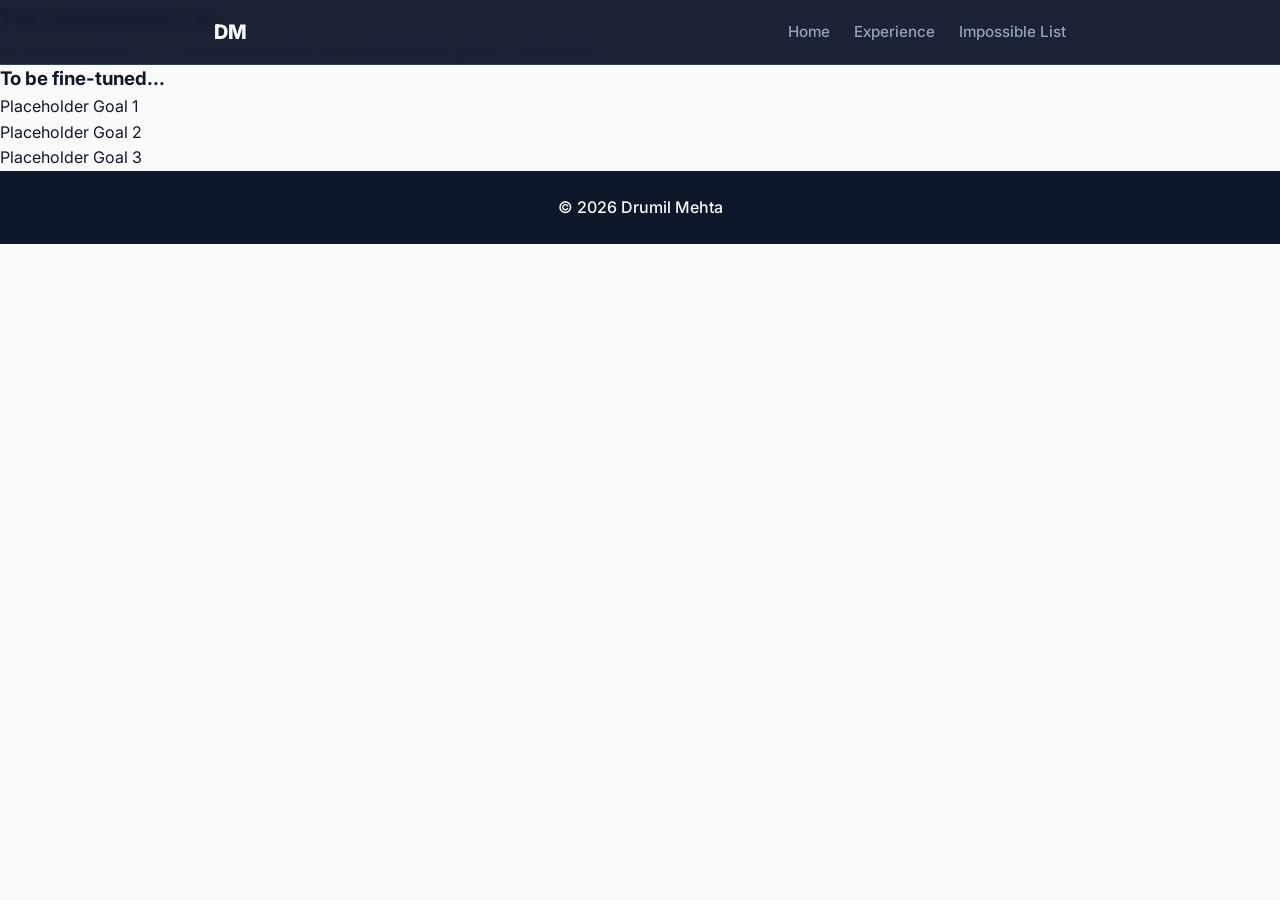
==== impossiblelist.html @ 79d07f01 "Add files via upload" ====
<!DOCTYPE html>
<html lang="en">
<head>
    <meta charset="UTF-8">
    <meta name="viewport" content="width=device-width, initial-scale=1.0">
    <title>Impossible List | Drumil Mehta</title>
    <link rel="stylesheet" href="style.css">
    <!-- Google Fonts: Inter -->
    <link rel="preconnect" href="https://fonts.googleapis.com">
    <link rel="preconnect" href="https://fonts.gstatic.com" crossorigin>
    <link href="https://fonts.googleapis.com/css2?family=Inter:wght@300;400;600;800&display=swap" rel="stylesheet">
    <link rel="stylesheet" href="https://cdnjs.cloudflare.com/ajax/libs/font-awesome/6.4.0/css/all.min.css">
</head>
<body class="impossible-page">
    <nav class="navbar">
        <div class="nav-content">
            <a href="index.html" class="logo">DM</a>
            <ul class="nav-links">
                <li><a href="index.html">Home</a></li>
                <li><a href="index.html#timeline">Experience</a></li>
                <li><a href="#" class="active">Impossible List</a></li>
            </ul>
        </div>
    </nav>

    <section class="impossible-list-section">
        <div class="impossible-container">
            <h2>The Impossible List</h2>
            <p class="impossible-intro">A living document of my life goals and the impossible things I plan to accomplish.</p>
            <div class="list-card">
                <h3>To be fine-tuned...</h3>
                <ul>
                    <li>Placeholder Goal 1</li>
                    <li>Placeholder Goal 2</li>
                    <li>Placeholder Goal 3</li>
                </ul>
            </div>
        </div>
    </section>

    <footer>
        <p>&copy; 2026 Drumil Mehta</p>
    </footer>

    <script src="script.js"></script>
</body>
</html>
---- style.css ----
:root {
    /* Two-Tone Theme Variables */
    --bg-light: #fafafa;
    --bg-dark: #0f172a; /* Deep slate / black for hero */
    
    --text-dark: #111827; /* For white bg */
    --text-dark-secondary: #4b5563;
    
    --text-light: #f8fafc; /* For dark bg */
    --text-light-secondary: #94a3b8;
    
    --border-light: #e5e7eb;
    --border-dark: #334155;
    
    --card-light: #ffffff;
    --card-dark: #1e293b;

    --accent-color: #3b82f6;
    --font-family: 'Inter', sans-serif;
    
    /* Icon Colors */
    --color-green: #22c55e;
    --color-blue: #3b82f6;
    --color-purple: #a855f7;
    --color-orange: #f97316;
    --color-red: #ef4444;
}

* {
    margin: 0;
    padding: 0;
    box-sizing: border-box;
}

html {
    scroll-behavior: smooth;
}

body {
    background-color: var(--bg-light); /* White background for projects */
    color: var(--text-dark);
    font-family: var(--font-family);
    line-height: 1.6;
    overflow-x: hidden;
}

/* Navbar (Keep Dark to match Hero) */
.navbar {
    position: fixed;
    top: 0;
    width: 100%;
    background: rgba(15, 23, 42, 0.95);
    backdrop-filter: blur(8px);
    z-index: 1000;
    border-bottom: 1px solid var(--border-dark);
}

.nav-content {
    max-width: 900px;
    margin: 0 auto;
    padding: 1rem 1.5rem;
    display: flex;
    justify-content: space-between;
    align-items: center;
}

.logo {
    color: var(--text-light);
    text-decoration: none;
    font-size: 1.25rem;
    font-weight: 800;
    letter-spacing: -0.5px;
}

.nav-links {
    list-style: none;
    display: flex;
    gap: 1.5rem;
}

.nav-links a {
    color: var(--text-light-secondary);
    text-decoration: none;
    font-weight: 500;
    font-size: 0.95rem;
    transition: color 0.2s ease;
}

.nav-links a:hover {
    color: var(--text-light);
}

/* Hero Section (Dark Theme) */
.hero {
    background-color: var(--bg-dark); /* Keeps the dark setting here */
    color: var(--text-light);
    text-align: center;
    position: relative;
    min-height: 85vh; 
    display: flex;
    flex-direction: column;
    justify-content: center;
    align-items: center;
    overflow: hidden;
    margin-bottom: 5rem;
    padding-top: 60px; /* Offset for navbar */
    border-bottom: 1px solid var(--border-dark);
}

#quantCanvas {
    position: absolute;
    top: 0;
    left: 0;
    width: 100%;
    height: 100%;
    z-index: 0;
}

.hero-content {
    position: relative;
    z-index: 1;
    animation: fadeIn 1.5s ease-out;
    padding: 2rem;
    max-width: 700px;
}

@keyframes fadeIn {
    from { opacity: 0; transform: translateY(10px); }
    to { opacity: 1; transform: translateY(0); }
}

.avatar-container {
    margin-bottom: 2rem;
    display: flex;
    justify-content: center;
}

.avatar-placeholder {
    width: 140px;
    height: 140px;
    border-radius: 50%;
    background-color: var(--card-dark);
    border: 2px solid var(--border-dark);
    display: flex;
    justify-content: center;
    align-items: center;
    font-size: 3rem;
    color: var(--text-light-secondary);
    box-shadow: 0 10px 25px rgba(0, 0, 0, 0.5);
}

.avatar-img {
    width: 140px;
    height: 140px;
    border-radius: 50%;
    object-fit: cover;
    object-position: center top; /* Good for headshots so head isn't cut off */
    box-shadow: 0 10px 25px rgba(0, 0, 0, 0.5);
    border: 2px solid var(--border-dark);
}

h1 {
    font-size: 2.8rem;
    font-weight: 800;
    letter-spacing: -1px;
    margin-bottom: 0.5rem;
    color: var(--text-light);
}

.subtitle {
    font-size: 1.15rem;
    color: var(--text-light);
    font-weight: 600;
    margin-bottom: 1.5rem;
}

.bio {
    font-size: 1.05rem;
    color: var(--text-light-secondary);
    margin-bottom: 2rem;
    line-height: 1.7;
}

.social-links {
    display: flex;
    justify-content: center;
    flex-wrap: wrap;
    gap: 1rem;
}

.social-links a {
    display: inline-flex;
    align-items: center;
    gap: 0.5rem;
    padding: 0.6rem 1.2rem;
    border-radius: 9999px;
    background-color: var(--card-dark);
    color: var(--text-light);
    text-decoration: none;
    font-size: 0.9rem;
    font-weight: 500;
    transition: all 0.2s ease;
    border: 1px solid var(--border-dark);
}

.social-links a:hover {
    background-color: var(--text-light);
    color: var(--bg-dark);
    transform: translateY(-2px);
}

/* Main Container */
.container {
    max-width: 900px;
    margin: 0 auto;
    padding: 0 1.5rem;
}

/* Sections */
.timeline-section {
    margin-bottom: 5rem;
}

.section-title {
    text-align: center;
    font-size: 2rem;
    font-weight: 800;
    margin-bottom: 4rem;
    color: var(--text-dark);
}

/* Timeline Alternating Layout (Light Theme) */
.timeline {
    position: relative;
    max-width: 800px;
    margin: 0 auto;
    padding: 2rem 0;
}

/* The central vertical line */
.timeline::after {
    content: '';
    position: absolute;
    width: 2px;
    background-color: #111827; /* Solid black/dark line like Diogo's */
    top: 0;
    bottom: 0;
    left: 50%;
    margin-left: -1px;
}

.timeline-item {
    padding: 10px 40px;
    position: relative;
    width: 50%;
    box-sizing: border-box;
    margin-bottom: 3rem;
}

.timeline-item.left {
    left: 0;
    text-align: right;
}

.timeline-item.right {
    left: 50%;
    text-align: left;
}

/* The colored nodes with icons */
.timeline-icon {
    position: absolute;
    width: 40px;
    height: 40px;
    border-radius: 50%;
    top: 20px;
    color: white;
    display: flex;
    justify-content: center;
    align-items: center;
    font-size: 1.1rem;
    z-index: 1;
    box-shadow: 0 4px 10px rgba(0,0,0,0.1);
    transition: transform 0.3s ease;
}

.timeline-item.left .timeline-icon {
    right: -20px;
}

.timeline-item.right .timeline-icon {
    left: -20px;
}

.timeline-item:hover .timeline-icon {
    transform: scale(1.15);
}

/* Icon Colors */
.bg-green { background-color: var(--color-green); }
.bg-blue { background-color: var(--color-blue); }
.bg-purple { background-color: var(--color-purple); }
.bg-orange { background-color: var(--color-orange); }
.bg-red { background-color: var(--color-red); }

/* The White Cards */
.timeline-card {
    padding: 1.5rem;
    background: var(--card-light);
    color: var(--text-dark);
    border-radius: 4px; /* Sharper edges like Diogo's */
    border: 1px solid var(--border-light);
    box-shadow: 0 4px 15px rgba(0, 0, 0, 0.05); /* Soft shadow on white */
    display: inline-block;
    width: 100%;
    text-align: left;
    transition: transform 0.3s ease, box-shadow 0.3s ease;
}

.timeline-item:hover .timeline-card {
    transform: translateY(-5px);
    box-shadow: 0 10px 25px rgba(0, 0, 0, 0.1);
}

.timeline-card h3 {
    margin-bottom: 0.5rem;
    font-size: 1.25rem;
    font-weight: 600;
}

.timeline-item.left .timeline-card h3,
.timeline-item.left .timeline-card .company {
    text-align: right; /* Aligns text towards the central line on the left side */
}
.timeline-item.left .timeline-card p {
    text-align: right;
}

/* Actually, Diogo's cards align text to the left even on the left side. Let's keep it clean: text-align: left for all cards. */
.timeline-item.left .timeline-card h3,
.timeline-item.left .timeline-card .company,
.timeline-item.left .timeline-card p {
    text-align: left;
}

.timeline-item.left {
    /* Keep the outer item right-aligned so the date float sits correctly if we add it, but text in card is left */
}

/* Wait, in Diogo's screenshot, the date is outside the card! "2015 - February 2016" is floating next to the node. 
Let's keep the date inside the card for simplicity unless requested, but Diogo has it outside. 
I will keep the date inside the card as currently structured to not break HTML. */

.timeline-card .date {
    display: inline-block;
    font-size: 0.85rem;
    color: var(--text-dark-secondary);
    font-weight: 500;
    margin-bottom: 1rem;
}

.timeline-card .company {
    font-weight: 600;
    color: var(--text-dark);
    margin-bottom: 0.75rem;
    font-size: 0.95rem;
}

.timeline-card p {
    color: var(--text-dark-secondary);
    font-size: 0.95rem;
    line-height: 1.6;
}

/* Footer */
footer {
    text-align: center;
    padding: 1.5rem 0;
    background-color: var(--bg-dark);
    color: var(--text-light);
    font-size: 1rem;
    font-weight: 500;
}

/* Responsive */
@media screen and (max-width: 768px) {
    .timeline::after {
        left: 31px;
    }
    
    .timeline-item {
        width: 100%;
        padding-left: 70px;
        padding-right: 15px;
    }
    
    .timeline-item.right {
        left: 0;
    }
    
    .timeline-item.left {
        left: 0;
        text-align: left;
    }
    
    .timeline-item.left .timeline-icon,
    .timeline-item.right .timeline-icon {
        left: 11px;
        right: auto;
    }
    
    .hero {
        min-height: 100vh;
    }
    
    h1 {
        font-size: 2.2rem;
    }
}
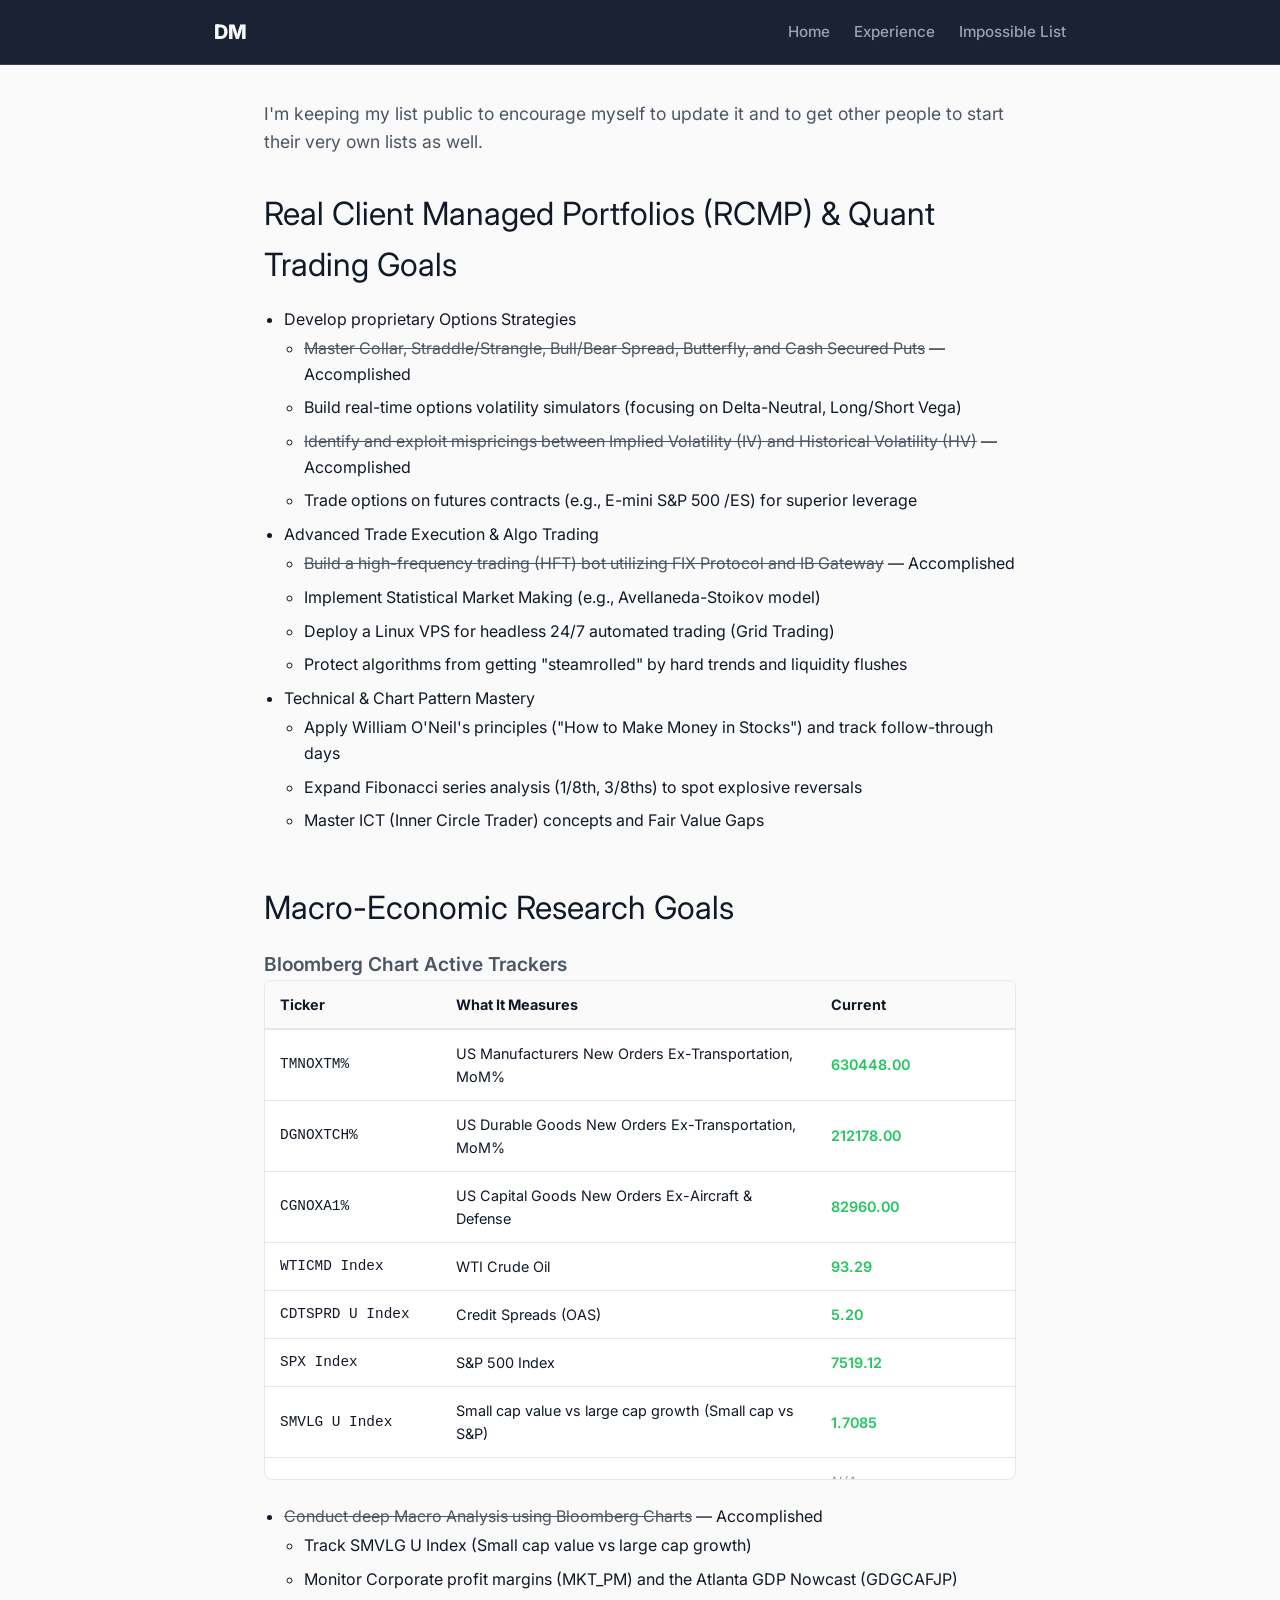
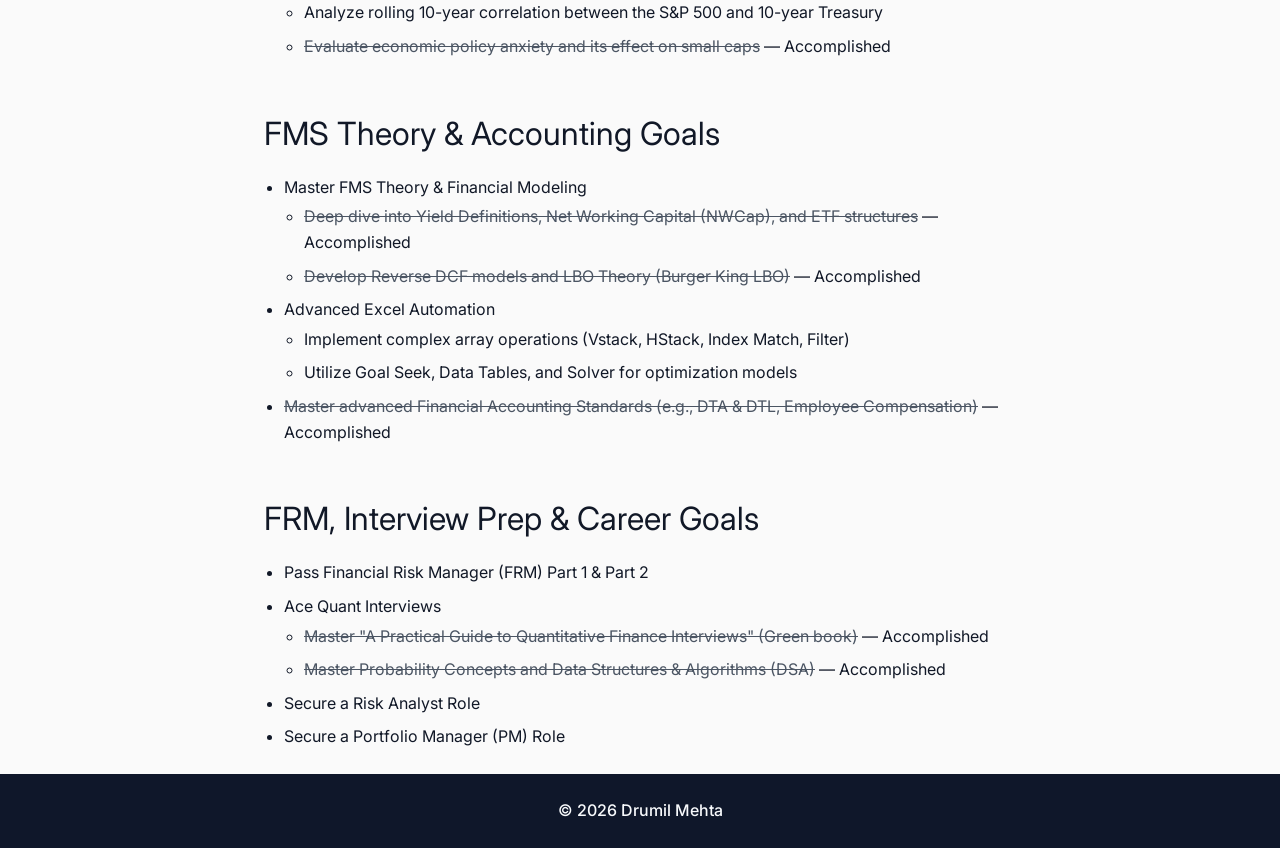
==== commit b398bdf3: "Add files via upload Updated the Impossible List (Added tables, fetched live market data) & made a f" ====
--- a/impossiblelist.html
+++ b/impossiblelist.html
@@ -1,47 +1,340 @@
-<!DOCTYPE html>
-<html lang="en">
-<head>
-    <meta charset="UTF-8">
-    <meta name="viewport" content="width=device-width, initial-scale=1.0">
-    <title>Impossible List | Drumil Mehta</title>
-    <link rel="stylesheet" href="style.css">
-    <!-- Google Fonts: Inter -->
-    <link rel="preconnect" href="https://fonts.googleapis.com">
-    <link rel="preconnect" href="https://fonts.gstatic.com" crossorigin>
-    <link href="https://fonts.googleapis.com/css2?family=Inter:wght@300;400;600;800&display=swap" rel="stylesheet">
-    <link rel="stylesheet" href="https://cdnjs.cloudflare.com/ajax/libs/font-awesome/6.4.0/css/all.min.css">
-</head>
-<body class="impossible-page">
-    <nav class="navbar">
-        <div class="nav-content">
-            <a href="index.html" class="logo">DM</a>
-            <ul class="nav-links">
-                <li><a href="index.html">Home</a></li>
-                <li><a href="index.html#timeline">Experience</a></li>
-                <li><a href="#" class="active">Impossible List</a></li>
-            </ul>
-        </div>
-    </nav>
-
-    <section class="impossible-list-section">
-        <div class="impossible-container">
-            <h2>The Impossible List</h2>
-            <p class="impossible-intro">A living document of my life goals and the impossible things I plan to accomplish.</p>
-            <div class="list-card">
-                <h3>To be fine-tuned...</h3>
-                <ul>
-                    <li>Placeholder Goal 1</li>
-                    <li>Placeholder Goal 2</li>
-                    <li>Placeholder Goal 3</li>
-                </ul>
-            </div>
-        </div>
-    </section>
-
-    <footer>
-        <p>&copy; 2026 Drumil Mehta</p>
-    </footer>
-
-    <script src="script.js"></script>
-</body>
-</html>
+<!DOCTYPE html>
+
+<html lang="en">
+<head>
+<meta charset="utf-8"/>
+<meta content="width=device-width, initial-scale=1.0" name="viewport"/>
+<title>Impossible List | Drumil Mehta</title>
+<link href="style.css" rel="stylesheet"/>
+<!-- Google Fonts: Inter -->
+<link href="https://fonts.googleapis.com" rel="preconnect"/>
+<link crossorigin="" href="https://fonts.gstatic.com" rel="preconnect"/>
+<link href="https://fonts.googleapis.com/css2?family=Inter:wght@300;400;600;800&amp;display=swap" rel="stylesheet"/>
+<link href="https://cdnjs.cloudflare.com/ajax/libs/font-awesome/6.4.0/css/all.min.css" rel="stylesheet"/>
+</head>
+<body class="impossible-page">
+<nav class="navbar">
+<div class="nav-content">
+<a class="logo" href="index.html">DM</a>
+<ul class="nav-links">
+<li><a href="index.html">Home</a></li>
+<li><a href="index.html#timeline">Experience</a></li>
+<li><a class="active" href="#">Impossible List</a></li>
+</ul>
+</div>
+</nav>
+<section class="impossible-list-section">
+<div class="container impossible-container" style="padding-top: 100px; max-width: 800px; margin: 0 auto; min-height: 80vh;">
+<p style="margin-bottom: 2rem; color: var(--text-dark-secondary); font-size: 1.1rem;">I'm keeping my list public to encourage myself to update it and to get other people to start their very own lists as well.</p>
+<h2 style="font-size: 2rem; font-weight: 400; margin-top: 2rem; margin-bottom: 1rem; color: var(--text-dark);">Real Client Managed Portfolios (RCMP) &amp; Quant Trading Goals</h2>
+<ul class="impossible-ul">
+<li>Develop proprietary Options Strategies
+                    <ul>
+<li><del>Master Collar, Straddle/Strangle, Bull/Bear Spread, Butterfly, and Cash Secured Puts</del> — Accomplished</li>
+<li>Build real-time options volatility simulators (focusing on Delta-Neutral, Long/Short Vega)</li>
+<li><del>Identify and exploit mispricings between Implied Volatility (IV) and Historical Volatility (HV)</del> — Accomplished</li>
+<li>Trade options on futures contracts (e.g., E-mini S&amp;P 500 /ES) for superior leverage</li>
+</ul>
+</li>
+<li>Advanced Trade Execution &amp; Algo Trading
+                    <ul>
+<li><del>Build a high-frequency trading (HFT) bot utilizing FIX Protocol and IB Gateway</del> — Accomplished</li>
+<li>Implement Statistical Market Making (e.g., Avellaneda-Stoikov model)</li>
+<li>Deploy a Linux VPS for headless 24/7 automated trading (Grid Trading)</li>
+<li>Protect algorithms from getting "steamrolled" by hard trends and liquidity flushes</li>
+</ul>
+</li>
+<li>Technical &amp; Chart Pattern Mastery
+                    <ul>
+<li>Apply William O'Neil's principles ("How to Make Money in Stocks") and track follow-through days</li>
+<li>Expand Fibonacci series analysis (1/8th, 3/8ths) to spot explosive reversals</li>
+<li>Master ICT (Inner Circle Trader) concepts and Fair Value Gaps</li>
+</ul>
+</li>
+</ul>
+<h2 style="font-size: 2rem; font-weight: 400; margin-top: 3rem; margin-bottom: 1rem; color: var(--text-dark);">Macro-Economic Research Goals</h2>
+<h3 style="font-size: 1.2rem; font-weight: 600; margin-top: 1rem; color: var(--text-dark-secondary);">Bloomberg Chart Active Trackers</h3>
+<div style="overflow-y: auto; max-height: 500px; margin-bottom: 1.5rem; background: var(--card-light); border: 1px solid var(--border-light); border-radius: 8px;">
+<table style="width: 100%; border-collapse: collapse; color: var(--text-dark); font-size: 0.9rem; text-align: left;">
+<thead style="position: sticky; top: 0; background-color: var(--bg-light); z-index: 1;">
+<tr style="border-bottom: 2px solid var(--border-light);">
+<th style="padding: 12px 15px;">Ticker</th>
+<th style="padding: 12px 15px;">What It Measures</th>
+<th style="padding: 12px 15px;">Current</th>
+</tr>
+</thead>
+<tbody>
+<tr style="border-bottom: 1px solid var(--border-light);">
+<td style="padding: 12px 15px; font-family: monospace;">TMNOXTM%</td>
+<td style="padding: 12px 15px;">US Manufacturers New Orders Ex-Transportation, MoM%</td>
+<td style="padding: 12px 15px; color: var(--color-green); font-weight: 600;">630448.00</td>
+</tr>
+<tr style="border-bottom: 1px solid var(--border-light);">
+<td style="padding: 12px 15px; font-family: monospace;">DGNOXTCH%</td>
+<td style="padding: 12px 15px;">US Durable Goods New Orders Ex-Transportation, MoM%</td>
+<td style="padding: 12px 15px; color: var(--color-green); font-weight: 600;">212178.00</td>
+</tr>
+<tr style="border-bottom: 1px solid var(--border-light);">
+<td style="padding: 12px 15px; font-family: monospace;">CGNOXA1%</td>
+<td style="padding: 12px 15px;">US Capital Goods New Orders Ex-Aircraft &amp; Defense</td>
+<td style="padding: 12px 15px; color: var(--color-green); font-weight: 600;">82960.00</td>
+</tr>
+<tr style="border-bottom: 1px solid var(--border-light);">
+<td style="padding: 12px 15px; font-family: monospace;">WTICMD Index</td>
+<td style="padding: 12px 15px;">WTI Crude Oil</td>
+<td style="padding: 12px 15px; color: var(--color-green); font-weight: 600;">93.29</td>
+</tr>
+<tr style="border-bottom: 1px solid var(--border-light);">
+<td style="padding: 12px 15px; font-family: monospace;">CDTSPRD U Index</td>
+<td style="padding: 12px 15px;">Credit Spreads (OAS)</td>
+<td style="padding: 12px 15px; color: var(--color-green); font-weight: 600;">5.20</td>
+</tr>
+<tr style="border-bottom: 1px solid var(--border-light);">
+<td style="padding: 12px 15px; font-family: monospace;">SPX Index</td>
+<td style="padding: 12px 15px;">S&amp;P 500 Index</td>
+<td style="padding: 12px 15px; color: var(--color-green); font-weight: 600;">7519.12</td>
+</tr>
+<tr style="border-bottom: 1px solid var(--border-light);">
+<td style="padding: 12px 15px; font-family: monospace;">SMVLG U Index</td>
+<td style="padding: 12px 15px;">Small cap value vs large cap growth (Small cap vs S&amp;P)</td>
+<td style="padding: 12px 15px; color: var(--color-green); font-weight: 600;">1.7085</td>
+</tr>
+<tr style="border-bottom: 1px solid var(--border-light);">
+<td style="padding: 12px 15px; font-family: monospace;">SMAVG</td>
+<td style="padding: 12px 15px;">Moving Average</td>
+<td style="padding: 12px 15px; color: #9ca3af; font-style: italic;">N/A (Proprietary/Delayed)</td>
+</tr>
+<tr style="border-bottom: 1px solid var(--border-light);">
+<td style="padding: 12px 15px; font-family: monospace;">RTO/RTY/R2K</td>
+<td style="padding: 12px 15px;">Russell 2000 (Small cap index)</td>
+<td style="padding: 12px 15px; color: var(--color-green); font-weight: 600;">2920.54</td>
+</tr>
+<tr style="border-bottom: 1px solid var(--border-light);">
+<td style="padding: 12px 15px; font-family: monospace;">RTYFWDPE U Index</td>
+<td style="padding: 12px 15px;">Forward 12-month PE RTY</td>
+<td style="padding: 12px 15px; color: #9ca3af; font-style: italic;">N/A (Proprietary/Delayed)</td>
+</tr>
+<tr style="border-bottom: 1px solid var(--border-light);">
+<td style="padding: 12px 15px; font-family: monospace;">FXISPY U Index</td>
+<td style="padding: 12px 15px;">China large cap FXI divided by SPX</td>
+<td style="padding: 12px 15px; color: var(--color-green); font-weight: 600;">0.0476</td>
+</tr>
+<tr style="border-bottom: 1px solid var(--border-light);">
+<td style="padding: 12px 15px; font-family: monospace;">EEMSPY U Index</td>
+<td style="padding: 12px 15px;">Emerging market to SPY</td>
+<td style="padding: 12px 15px; color: var(--color-green); font-weight: 600;">0.0911</td>
+</tr>
+<tr style="border-bottom: 1px solid var(--border-light);">
+<td style="padding: 12px 15px; font-family: monospace;">EFASPY U Index</td>
+<td style="padding: 12px 15px;">Developed markets (Japan, US, Europe) / SPY</td>
+<td style="padding: 12px 15px; color: var(--color-green); font-weight: 600;">0.1401</td>
+</tr>
+<tr style="border-bottom: 1px solid var(--border-light);">
+<td style="padding: 12px 15px; font-family: monospace;">ICOLCOTW Index</td>
+<td style="padding: 12px 15px;">Total global liquids consumption (oil + refined products)</td>
+<td style="padding: 12px 15px; color: #9ca3af; font-style: italic;">N/A (Proprietary/Delayed)</td>
+</tr>
+<tr style="border-bottom: 1px solid var(--border-light);">
+<td style="padding: 12px 15px; font-family: monospace;">ICOLSUTW Index</td>
+<td style="padding: 12px 15px;">Oil supply</td>
+<td style="padding: 12px 15px; color: #9ca3af; font-style: italic;">N/A (Proprietary/Delayed)</td>
+</tr>
+<tr style="border-bottom: 1px solid var(--border-light);">
+<td style="padding: 12px 15px; font-family: monospace;">SPEDACTL</td>
+<td style="padding: 12px 15px;">S&amp;P Earnings or Earning Revisions</td>
+<td style="padding: 12px 15px; color: #9ca3af; font-style: italic;">N/A (Proprietary/Delayed)</td>
+</tr>
+<tr style="border-bottom: 1px solid var(--border-light);">
+<td style="padding: 12px 15px; font-family: monospace;">USLFTTOT</td>
+<td style="padding: 12px 15px;">US Labor force / Total Employment</td>
+<td style="padding: 12px 15px; color: var(--color-green); font-weight: 600;">169995.00</td>
+</tr>
+<tr style="border-bottom: 1px solid var(--border-light);">
+<td style="padding: 12px 15px; font-family: monospace;">GDGCAFJP</td>
+<td style="padding: 12px 15px;">Atlanta GDP Nowcast</td>
+<td style="padding: 12px 15px; color: #9ca3af; font-style: italic;">N/A (Proprietary/Delayed)</td>
+</tr>
+<tr style="border-bottom: 1px solid var(--border-light);">
+<td style="padding: 12px 15px; font-family: monospace;">SPXFWDFPE</td>
+<td style="padding: 12px 15px;">S&amp;P Forward P/E</td>
+<td style="padding: 12px 15px; color: #9ca3af; font-style: italic;">N/A (Proprietary/Delayed)</td>
+</tr>
+<tr style="border-bottom: 1px solid var(--border-light);">
+<td style="padding: 12px 15px; font-family: monospace;">MKT_PM U Index</td>
+<td style="padding: 12px 15px;">Corporate profit margins</td>
+<td style="padding: 12px 15px; color: #9ca3af; font-style: italic;">N/A (Proprietary/Delayed)</td>
+</tr>
+<tr style="border-bottom: 1px solid var(--border-light);">
+<td style="padding: 12px 15px; font-family: monospace;">NFCIINDX</td>
+<td style="padding: 12px 15px;">Leading indicator for market stress</td>
+<td style="padding: 12px 15px; color: var(--color-green); font-weight: 600;">-0.52</td>
+</tr>
+<tr style="border-bottom: 1px solid var(--border-light);">
+<td style="padding: 12px 15px; font-family: monospace;">SPX10TE</td>
+<td style="padding: 12px 15px;">Rolling 10-year correlation (S&amp;P 500 and 10-year Treasury)</td>
+<td style="padding: 12px 15px; color: #9ca3af; font-style: italic;">N/A (Proprietary/Delayed)</td>
+</tr>
+<tr style="border-bottom: 1px solid var(--border-light);">
+<td style="padding: 12px 15px; font-family: monospace;">UX3 Index</td>
+<td style="padding: 12px 15px;">3-month implied Treasury rate</td>
+<td style="padding: 12px 15px; color: var(--color-green); font-weight: 600;">3.68</td>
+</tr>
+<tr style="border-bottom: 1px solid var(--border-light);">
+<td style="padding: 12px 15px; font-family: monospace;">NDX Index</td>
+<td style="padding: 12px 15px;">Nasdaq 100</td>
+<td style="padding: 12px 15px; color: var(--color-green); font-weight: 600;">30001.32</td>
+</tr>
+<tr style="border-bottom: 1px solid var(--border-light);">
+<td style="padding: 12px 15px; font-family: monospace;">ARMS Index</td>
+<td style="padding: 12px 15px;">Ratio of Rising Stock / Volume of Rising Stock</td>
+<td style="padding: 12px 15px;">-</td>
+</tr>
+<tr style="border-bottom: 1px solid var(--border-light);">
+<td style="padding: 12px 15px; font-family: monospace;">JOLTHIRS</td>
+<td style="padding: 12px 15px;">Job hiring</td>
+<td style="padding: 12px 15px; color: var(--color-green); font-weight: 600;">5554.00</td>
+</tr>
+<tr style="border-bottom: 1px solid var(--border-light);">
+<td style="padding: 12px 15px; font-family: monospace;">JOLTLAYS</td>
+<td style="padding: 12px 15px;">Job layoff</td>
+<td style="padding: 12px 15px; color: var(--color-green); font-weight: 600;">1867.00</td>
+</tr>
+<tr style="border-bottom: 1px solid var(--border-light);">
+<td style="padding: 12px 15px; font-family: monospace;">JOLTQUTS</td>
+<td style="padding: 12px 15px;">Job Quit</td>
+<td style="padding: 12px 15px; color: var(--color-green); font-weight: 600;">3171.00</td>
+</tr>
+<tr style="border-bottom: 1px solid var(--border-light);">
+<td style="padding: 12px 15px; font-family: monospace;">BTC1 Curncy</td>
+<td style="padding: 12px 15px;">Measure of risk appetite (Bitcoin Futures)</td>
+<td style="padding: 12px 15px; color: var(--color-green); font-weight: 600;">75855.36</td>
+</tr>
+<tr style="border-bottom: 1px solid var(--border-light);">
+<td style="padding: 12px 15px; font-family: monospace;">CPIFCAST U Index</td>
+<td style="padding: 12px 15px;">Geometric index of inflation</td>
+<td style="padding: 12px 15px; color: #9ca3af; font-style: italic;">N/A (Proprietary/Delayed)</td>
+</tr>
+<tr style="border-bottom: 1px solid var(--border-light);">
+<td style="padding: 12px 15px; font-family: monospace;">DOWGOLD U Index</td>
+<td style="padding: 12px 15px;">Dow/Gold performance</td>
+<td style="padding: 12px 15px; color: var(--color-green); font-weight: 600;">11.1651</td>
+</tr>
+<tr style="border-bottom: 1px solid var(--border-light);">
+<td style="padding: 12px 15px; font-family: monospace;">TRANUTY</td>
+<td style="padding: 12px 15px;">Transportation stock v/s utility</td>
+<td style="padding: 12px 15px; color: var(--color-green); font-weight: 600;">18.7042</td>
+</tr>
+<tr style="border-bottom: 1px solid var(--border-light);">
+<td style="padding: 12px 15px; font-family: monospace;">RSPSPY</td>
+<td style="padding: 12px 15px;">Equal weighted (RSP) vs S&amp;P</td>
+<td style="padding: 12px 15px; color: var(--color-green); font-weight: 600;">0.2766</td>
+</tr>
+<tr style="border-bottom: 1px solid var(--border-light);">
+<td style="padding: 12px 15px; font-family: monospace;">SPX_CAPE</td>
+<td style="padding: 12px 15px;">Cyclically Adjusted Price-to-Earnings of S&amp;P</td>
+<td style="padding: 12px 15px; color: #9ca3af; font-style: italic;">N/A (Proprietary/Delayed)</td>
+</tr>
+<tr style="border-bottom: 1px solid var(--border-light);">
+<td style="padding: 12px 15px; font-family: monospace;">SML_CAPE</td>
+<td style="padding: 12px 15px;">S&amp;P SmallCap 600 CAPE</td>
+<td style="padding: 12px 15px; color: #9ca3af; font-style: italic;">N/A (Proprietary/Delayed)</td>
+</tr>
+<tr style="border-bottom: 1px solid var(--border-light);">
+<td style="padding: 12px 15px; font-family: monospace;">SBOITOTL</td>
+<td style="padding: 12px 15px;">Small Business Optimism Index</td>
+<td style="padding: 12px 15px; color: #9ca3af; font-style: italic;">N/A (Proprietary/Delayed)</td>
+</tr>
+<tr style="border-bottom: 1px solid var(--border-light);">
+<td style="padding: 12px 15px; font-family: monospace;">FF3 COMB COMDTY</td>
+<td style="padding: 12px 15px;">Fed 3 month future</td>
+<td style="padding: 12px 15px; color: #9ca3af; font-style: italic;">N/A (Proprietary/Delayed)</td>
+</tr>
+<tr style="border-bottom: 1px solid var(--border-light);">
+<td style="padding: 12px 15px; font-family: monospace;">SML Index BEst EPS</td>
+<td style="padding: 12px 15px;">Forward looking earning estimate</td>
+<td style="padding: 12px 15px; color: #9ca3af; font-style: italic;">N/A (Proprietary/Delayed)</td>
+</tr>
+<tr style="border-bottom: 1px solid var(--border-light);">
+<td style="padding: 12px 15px; font-family: monospace;">EPUCREGU</td>
+<td style="padding: 12px 15px;">Economic Policy Anxiety Inverted</td>
+<td style="padding: 12px 15px; color: #9ca3af; font-style: italic;">N/A (Proprietary/Delayed)</td>
+</tr>
+<tr style="border-bottom: 1px solid var(--border-light);">
+<td style="padding: 12px 15px; font-family: monospace;">S1 COMB COMDTY</td>
+<td style="padding: 12px 15px;">Soya Bean Futures</td>
+<td style="padding: 12px 15px; color: var(--color-green); font-weight: 600;">1185.50</td>
+</tr>
+<tr style="border-bottom: 1px solid var(--border-light);">
+<td style="padding: 12px 15px; font-family: monospace;">ES1</td>
+<td style="padding: 12px 15px;">S&amp;P E-Mini Futures</td>
+<td style="padding: 12px 15px; color: var(--color-green); font-weight: 600;">7542.25</td>
+</tr>
+<tr style="border-bottom: 1px solid var(--border-light);">
+<td style="padding: 12px 15px; font-family: monospace;">SPYEFA</td>
+<td style="padding: 12px 15px;">S&amp;P divided by Developed Countries (EFA)</td>
+<td style="padding: 12px 15px; color: #9ca3af; font-style: italic;">N/A (Proprietary/Delayed)</td>
+</tr>
+<tr style="border-bottom: 1px solid var(--border-light);">
+<td style="padding: 12px 15px; font-family: monospace;">GSUSDTWI</td>
+<td style="padding: 12px 15px;">Goldman Sachs USD Trade Weighted Index</td>
+<td style="padding: 12px 15px; color: #9ca3af; font-style: italic;">N/A (Proprietary/Delayed)</td>
+</tr>
+<tr style="border-bottom: 1px solid var(--border-light);">
+<td style="padding: 12px 15px; font-family: monospace;">EQRV</td>
+<td style="padding: 12px 15px;">Equity risk value (S&amp;P 600 - S&amp;P 500)</td>
+<td style="padding: 12px 15px; color: #9ca3af; font-style: italic;">N/A (Proprietary/Delayed)</td>
+</tr>
+<tr style="border-bottom: 1px solid var(--border-light);">
+<td style="padding: 12px 15px; font-family: monospace;">TSATTPCY</td>
+<td style="padding: 12px 15px;">TSA Checkpoint traveler counts</td>
+<td style="padding: 12px 15px; color: #9ca3af; font-style: italic;">N/A (Proprietary/Delayed)</td>
+</tr>
+</tbody>
+</table>
+</div>
+<ul class="impossible-ul">
+<li><del>Conduct deep Macro Analysis using Bloomberg Charts</del> — Accomplished
+                    <ul>
+<li>Track SMVLG U Index (Small cap value vs large cap growth)</li>
+<li>Monitor Corporate profit margins (MKT_PM) and the Atlanta GDP Nowcast (GDGCAFJP)</li>
+<li>Analyze rolling 10-year correlation between the S&amp;P 500 and 10-year Treasury</li>
+<li><del>Evaluate economic policy anxiety and its effect on small caps</del> — Accomplished</li>
+</ul>
+</li>
+</ul>
+<h2 style="font-size: 2rem; font-weight: 400; margin-top: 3rem; margin-bottom: 1rem; color: var(--text-dark);">FMS Theory &amp; Accounting Goals</h2>
+<ul class="impossible-ul">
+<li>Master FMS Theory &amp; Financial Modeling
+                    <ul>
+<li><del>Deep dive into Yield Definitions, Net Working Capital (NWCap), and ETF structures</del> — Accomplished</li>
+<li><del>Develop Reverse DCF models and LBO Theory (Burger King LBO)</del> — Accomplished</li>
+</ul>
+</li>
+<li>Advanced Excel Automation
+                    <ul>
+<li>Implement complex array operations (Vstack, HStack, Index Match, Filter)</li>
+<li>Utilize Goal Seek, Data Tables, and Solver for optimization models</li>
+</ul>
+</li>
+<li><del>Master advanced Financial Accounting Standards (e.g., DTA &amp; DTL, Employee Compensation)</del> — Accomplished</li>
+</ul>
+<h2 style="font-size: 2rem; font-weight: 400; margin-top: 3rem; margin-bottom: 1rem; color: var(--text-dark);">FRM, Interview Prep &amp; Career Goals</h2>
+<ul class="impossible-ul">
+<li>Pass Financial Risk Manager (FRM) Part 1 &amp; Part 2</li>
+<li>Ace Quant Interviews
+                    <ul>
+<li><del>Master "A Practical Guide to Quantitative Finance Interviews" (Green book)</del> — Accomplished</li>
+<li><del>Master Probability Concepts and Data Structures &amp; Algorithms (DSA)</del> — Accomplished</li>
+</ul>
+</li>
+<li>Secure a Risk Analyst Role</li>
+<li>Secure a Portfolio Manager (PM) Role</li>
+</ul>
+</div>
+</section>
+<footer>
+<p>© 2026 Drumil Mehta</p>
+</footer>
+<script src="script.js"></script>
+</body>
+</html>
--- a/style.css
+++ b/style.css
@@ -417,3 +417,27 @@
         font-size: 2.2rem;
     }
 }
+
+/* Impossible List Styles */
+.impossible-ul {
+    list-style-type: disc;
+    padding-left: 20px;
+    margin-bottom: 1.5rem;
+    color: var(--text-dark);
+}
+
+.impossible-ul li {
+    margin-bottom: 0.5rem;
+    line-height: 1.6;
+}
+
+.impossible-ul ul {
+    list-style-type: circle;
+    padding-left: 20px;
+    margin-top: 0.25rem;
+}
+
+.impossible-ul del {
+    color: var(--text-dark-secondary);
+    text-decoration-color: var(--text-dark-secondary);
+}
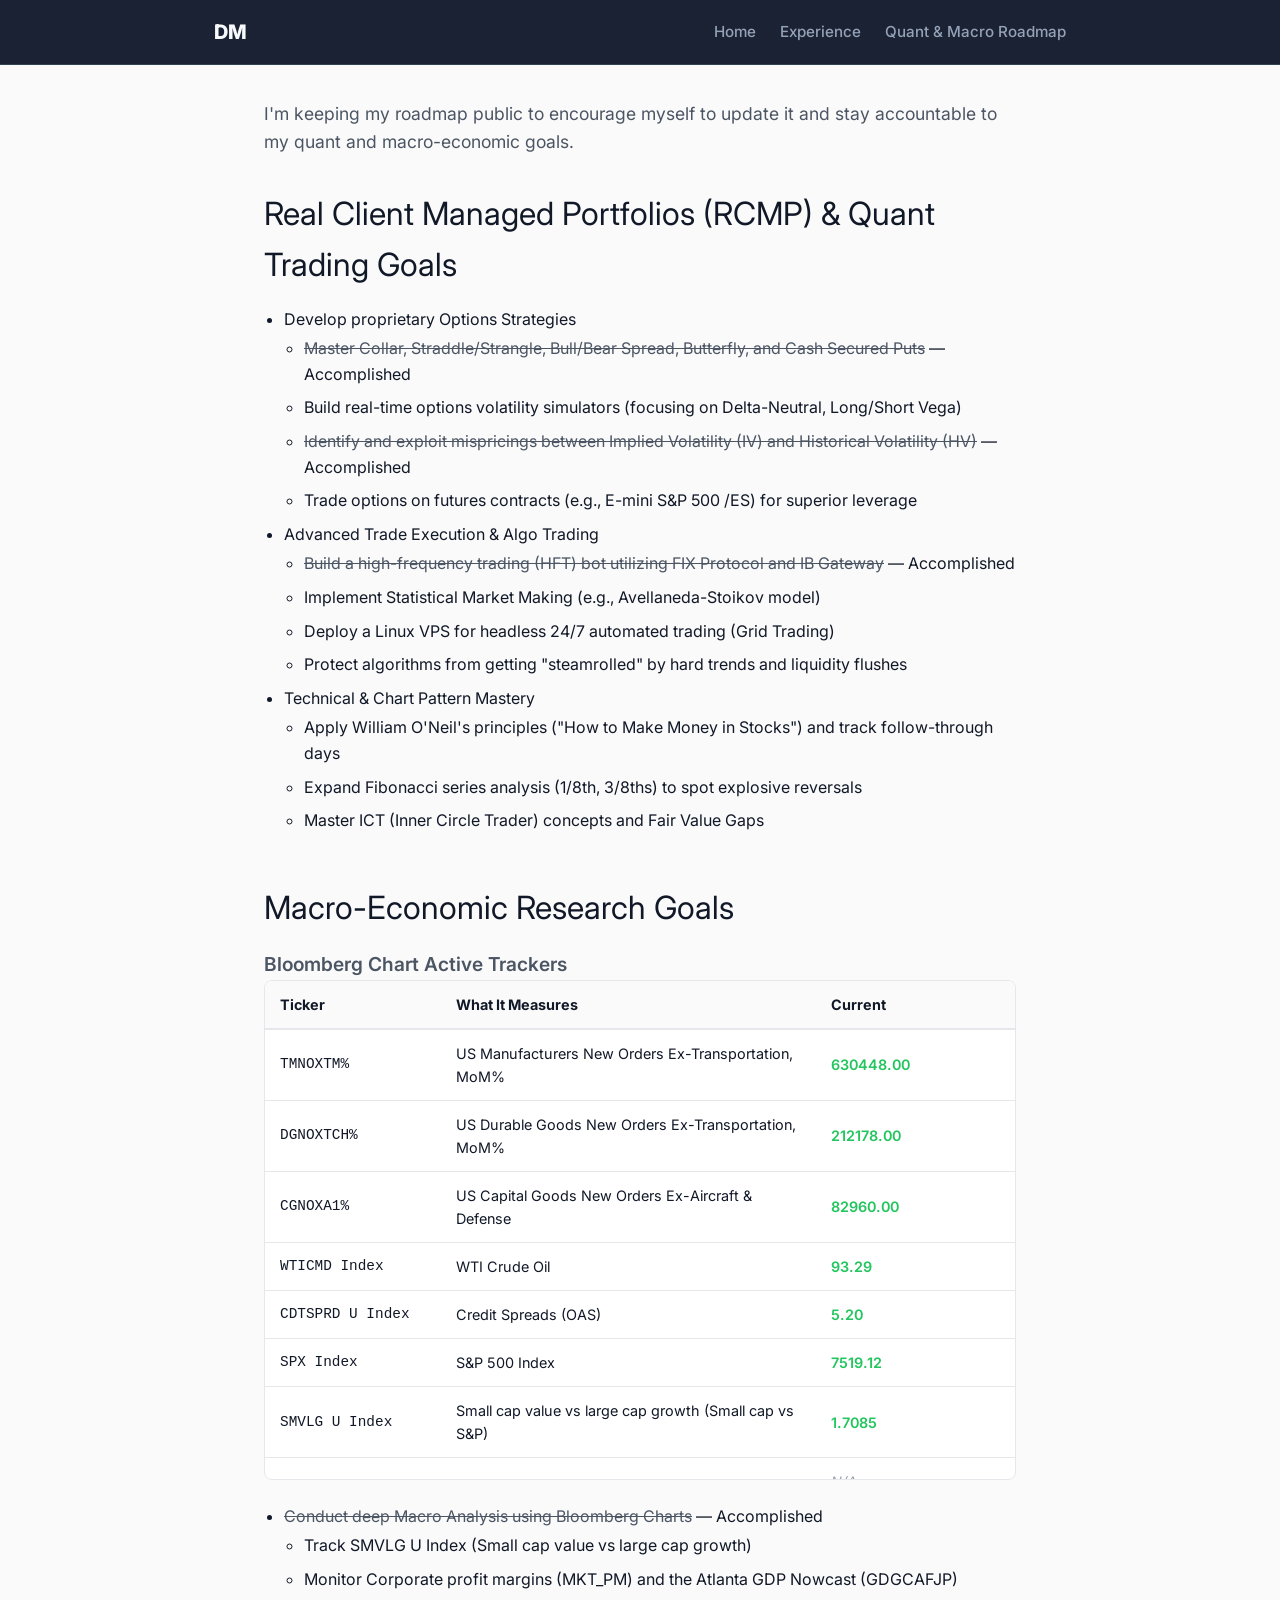
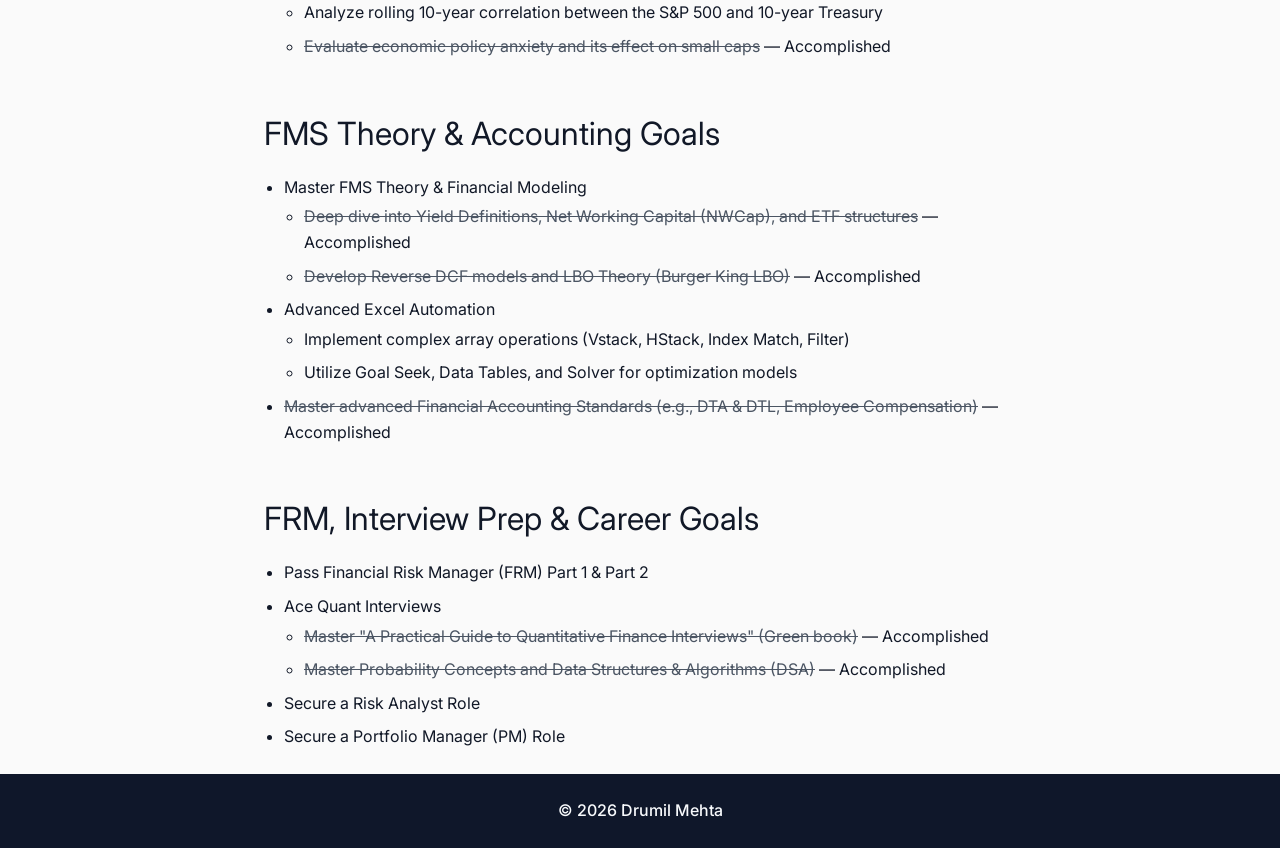
==== commit 168680dd: "Add files via upload" ====
--- a/impossiblelist.html
+++ b/impossiblelist.html
@@ -4,7 +4,7 @@
 <head>
 <meta charset="utf-8"/>
 <meta content="width=device-width, initial-scale=1.0" name="viewport"/>
-<title>Impossible List | Drumil Mehta</title>
+<title>Quant & Macro Roadmap | Drumil Mehta</title>
 <link href="style.css" rel="stylesheet"/>
 <!-- Google Fonts: Inter -->
 <link href="https://fonts.googleapis.com" rel="preconnect"/>
@@ -19,13 +19,13 @@
 <ul class="nav-links">
 <li><a href="index.html">Home</a></li>
 <li><a href="index.html#timeline">Experience</a></li>
-<li><a class="active" href="#">Impossible List</a></li>
+<li><a class="active" href="#">Quant & Macro Roadmap</a></li>
 </ul>
 </div>
 </nav>
 <section class="impossible-list-section">
 <div class="container impossible-container" style="padding-top: 100px; max-width: 800px; margin: 0 auto; min-height: 80vh;">
-<p style="margin-bottom: 2rem; color: var(--text-dark-secondary); font-size: 1.1rem;">I'm keeping my list public to encourage myself to update it and to get other people to start their very own lists as well.</p>
+<p style="margin-bottom: 2rem; color: var(--text-dark-secondary); font-size: 1.1rem;">I'm keeping my roadmap public to encourage myself to update it and stay accountable to my quant and macro-economic goals.</p>
 <h2 style="font-size: 2rem; font-weight: 400; margin-top: 2rem; margin-bottom: 1rem; color: var(--text-dark);">Real Client Managed Portfolios (RCMP) &amp; Quant Trading Goals</h2>
 <ul class="impossible-ul">
 <li>Develop proprietary Options Strategies
--- a/style.css
+++ b/style.css
@@ -441,3 +441,156 @@
     color: var(--text-dark-secondary);
     text-decoration-color: var(--text-dark-secondary);
 }
+
+/* Projects Section */
+.projects-section {
+    margin-bottom: 5rem;
+    padding-top: 2rem;
+}
+
+.projects-grid {
+    display: grid;
+    grid-template-columns: repeat(auto-fit, minmax(280px, 1fr));
+    gap: 1.5rem;
+    margin-bottom: 3rem;
+}
+
+.project-card {
+    border-radius: 12px;
+    padding: 2.5rem 2rem;
+    color: white;
+    display: flex;
+    flex-direction: column;
+    justify-content: space-between;
+    transition: transform 0.4s cubic-bezier(0.175, 0.885, 0.32, 1.275), box-shadow 0.4s ease;
+    min-height: 380px;
+    position: relative;
+    overflow: hidden;
+    z-index: 1;
+    border: 1px solid rgba(255, 255, 255, 0.1);
+    backdrop-filter: blur(10px);
+}
+
+.project-card:hover {
+    transform: translateY(-10px);
+}
+
+/* Watermark Icon */
+.project-card .watermark-icon {
+    position: absolute;
+    top: -20px;
+    right: -20px;
+    font-size: 8rem;
+    opacity: 0.05;
+    z-index: -1;
+    transform: rotate(-15deg);
+    transition: transform 0.5s ease, opacity 0.5s ease;
+}
+
+.project-card:hover .watermark-icon {
+    transform: rotate(0deg) scale(1.1);
+    opacity: 0.1;
+}
+
+/* Top Glowing Icon */
+.project-icon {
+    font-size: 2.5rem;
+    margin-bottom: 1.5rem;
+    display: inline-block;
+    background: -webkit-linear-gradient(45deg, #ffffff, rgba(255,255,255,0.6));
+    -webkit-background-clip: text;
+    -webkit-text-fill-color: transparent;
+    filter: drop-shadow(0 4px 6px rgba(0,0,0,0.2));
+}
+
+.project-content h3 {
+    font-size: 1.4rem;
+    font-weight: 700;
+    margin-bottom: 1rem;
+    line-height: 1.3;
+}
+
+.project-content p {
+    font-size: 0.95rem;
+    line-height: 1.6;
+    margin-bottom: 1rem;
+    opacity: 0.95;
+}
+
+.project-content .tools {
+    font-size: 0.85rem;
+    opacity: 0.8;
+    margin-top: auto;
+}
+
+.visit-btn {
+    display: inline-block;
+    margin-top: 2rem;
+    color: white;
+    text-decoration: none;
+    font-weight: 800;
+    font-size: 0.85rem;
+    text-transform: uppercase;
+    letter-spacing: 0.5px;
+    transition: transform 0.2s ease, opacity 0.2s ease;
+}
+
+.visit-btn i {
+    margin-left: 0.5rem;
+    transition: transform 0.2s ease;
+}
+
+.visit-btn:hover {
+    opacity: 0.9;
+}
+.visit-btn:hover i {
+    transform: translateX(4px);
+}
+
+/* Premium Gradient Card Colors */
+.card-blue { 
+    background: linear-gradient(135deg, #0284c7 0%, #0369a1 100%);
+    box-shadow: 0 10px 30px rgba(2, 132, 199, 0.15);
+}
+.card-blue:hover { box-shadow: 0 15px 40px rgba(2, 132, 199, 0.4); }
+
+.card-red { 
+    background: linear-gradient(135deg, #dc2626 0%, #991b1b 100%);
+    box-shadow: 0 10px 30px rgba(220, 38, 38, 0.15);
+}
+.card-red:hover { box-shadow: 0 15px 40px rgba(220, 38, 38, 0.4); }
+
+.card-navy { 
+    background: linear-gradient(135deg, #1e3a8a 0%, #172554 100%);
+    box-shadow: 0 10px 30px rgba(30, 58, 138, 0.15);
+}
+.card-navy:hover { box-shadow: 0 15px 40px rgba(30, 58, 138, 0.4); }
+
+.card-grey { 
+    background: linear-gradient(135deg, #4b5563 0%, #1f2937 100%);
+    box-shadow: 0 10px 30px rgba(75, 85, 99, 0.15);
+}
+.card-grey:hover { box-shadow: 0 15px 40px rgba(75, 85, 99, 0.4); }
+
+/* Shine effect on hover */
+.project-card::before {
+    content: "";
+    position: absolute;
+    top: 0;
+    left: -100%;
+    width: 50%;
+    height: 100%;
+    background: linear-gradient(to right, rgba(255,255,255,0) 0%, rgba(255,255,255,0.15) 50%, rgba(255,255,255,0) 100%);
+    transform: skewX(-25deg);
+    transition: left 0.7s ease;
+    z-index: 0;
+}
+
+.project-card:hover::before {
+    left: 200%;
+}
+
+.project-content, .visit-btn {
+    position: relative;
+    z-index: 2;
+}
